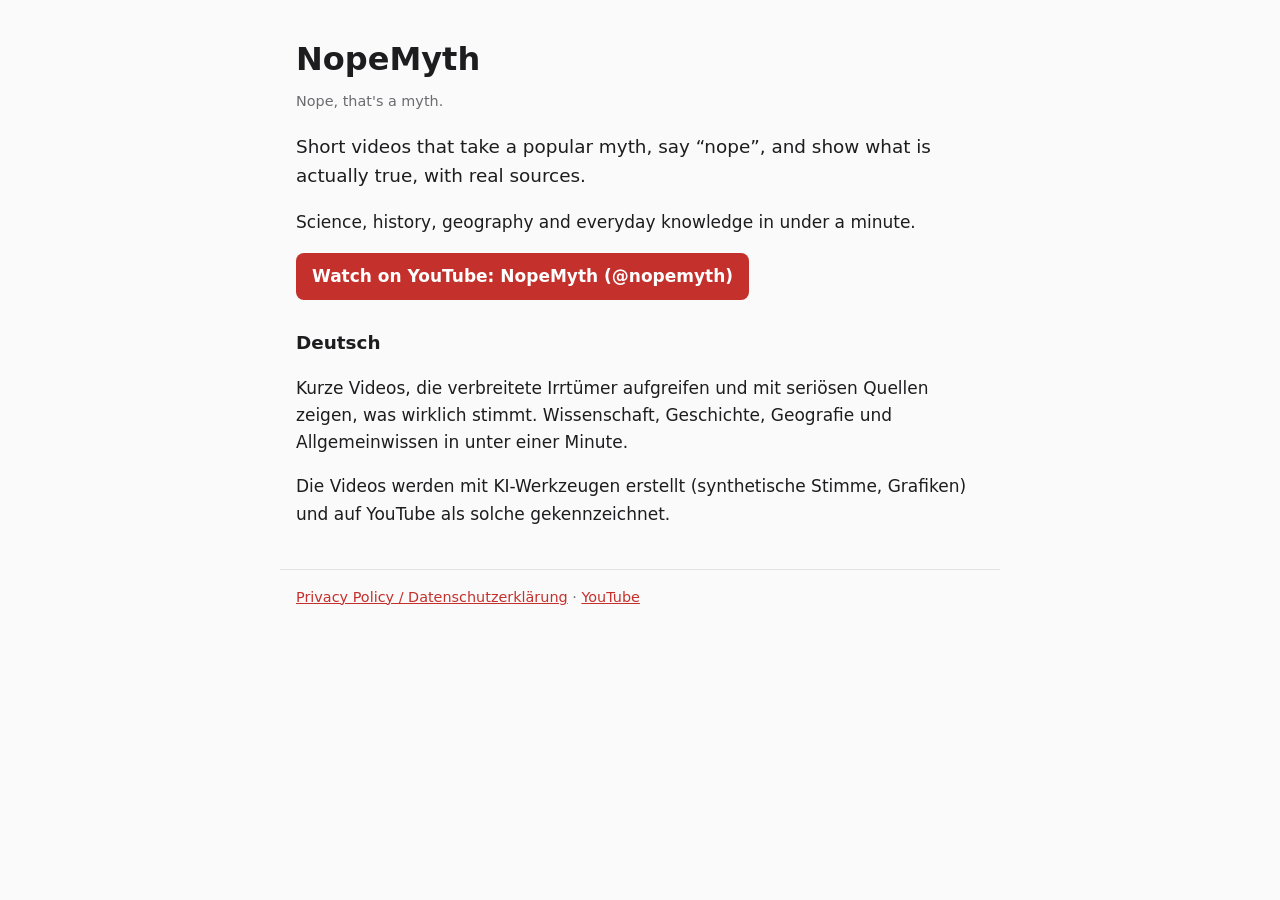
==== index.html @ 244ba319 "NopeMyth website and privacy policy" ====
<!doctype html>
<html lang="en">
<head>
<meta charset="utf-8">
<meta name="viewport" content="width=device-width, initial-scale=1">
<title>NopeMyth – Nope, that's a myth.</title>
<meta name="description" content="NopeMyth: short videos that bust popular myths with real sources.">
<link rel="stylesheet" href="style.css">
</head>
<body>
<main>
  <h1>NopeMyth</h1>
  <p class="meta">Nope, that's a myth.</p>
  <p class="lead">Short videos that take a popular myth, say “nope”, and show what is actually true, with real sources.</p>
  <p>Science, history, geography and everyday knowledge in under a minute.</p>
  <p><a class="button" href="https://www.youtube.com/channel/UC6PvTMNjkVI3UBCZ_MT4IHA">Watch on YouTube: NopeMyth (@nopemyth)</a></p>

  <h2>Deutsch</h2>
  <p>Kurze Videos, die verbreitete Irrtümer aufgreifen und mit seriösen Quellen zeigen, was wirklich stimmt. Wissenschaft, Geschichte, Geografie und Allgemeinwissen in unter einer Minute.</p>
  <p>Die Videos werden mit KI-Werkzeugen erstellt (synthetische Stimme, Grafiken) und auf YouTube als solche gekennzeichnet.</p>
</main>
<footer>
  <a href="privacy.html">Privacy Policy / Datenschutzerklärung</a> ·
  <a href="https://www.youtube.com/channel/UC6PvTMNjkVI3UBCZ_MT4IHA">YouTube</a>
</footer>
</body>
</html>
---- style.css ----
:root { --bg: #fafafa; --fg: #1d1d1f; --muted: #6b6b70; --accent: #c4302b; --line: #e3e3e6; }
@media (prefers-color-scheme: dark) { :root { --bg: #141416; --fg: #ececf0; --muted: #a0a0a8; --accent: #ff5a52; --line: #2c2c31; } }
* { box-sizing: border-box; }
body { margin: 0; background: var(--bg); color: var(--fg); font: 17px/1.6 system-ui, -apple-system, "Segoe UI", Roboto, sans-serif; }
main, footer { max-width: 720px; margin: 0 auto; padding: 0 16px; }
main { padding-top: 40px; padding-bottom: 24px; }
h1 { font-size: 2rem; line-height: 1.2; margin: 0 0 12px; }
h2 { font-size: 1.15rem; margin: 28px 0 6px; }
.lead { font-size: 1.15rem; }
.meta { color: var(--muted); font-size: .9rem; margin-top: 0; }
a { color: var(--accent); }
.button { display: inline-block; padding: 10px 16px; border-radius: 8px; background: var(--accent); color: #fff; text-decoration: none; font-weight: 600; }
hr { border: 0; border-top: 1px solid var(--line); margin: 40px 0; }
footer { border-top: 1px solid var(--line); padding-top: 16px; padding-bottom: 32px; color: var(--muted); font-size: .9rem; }
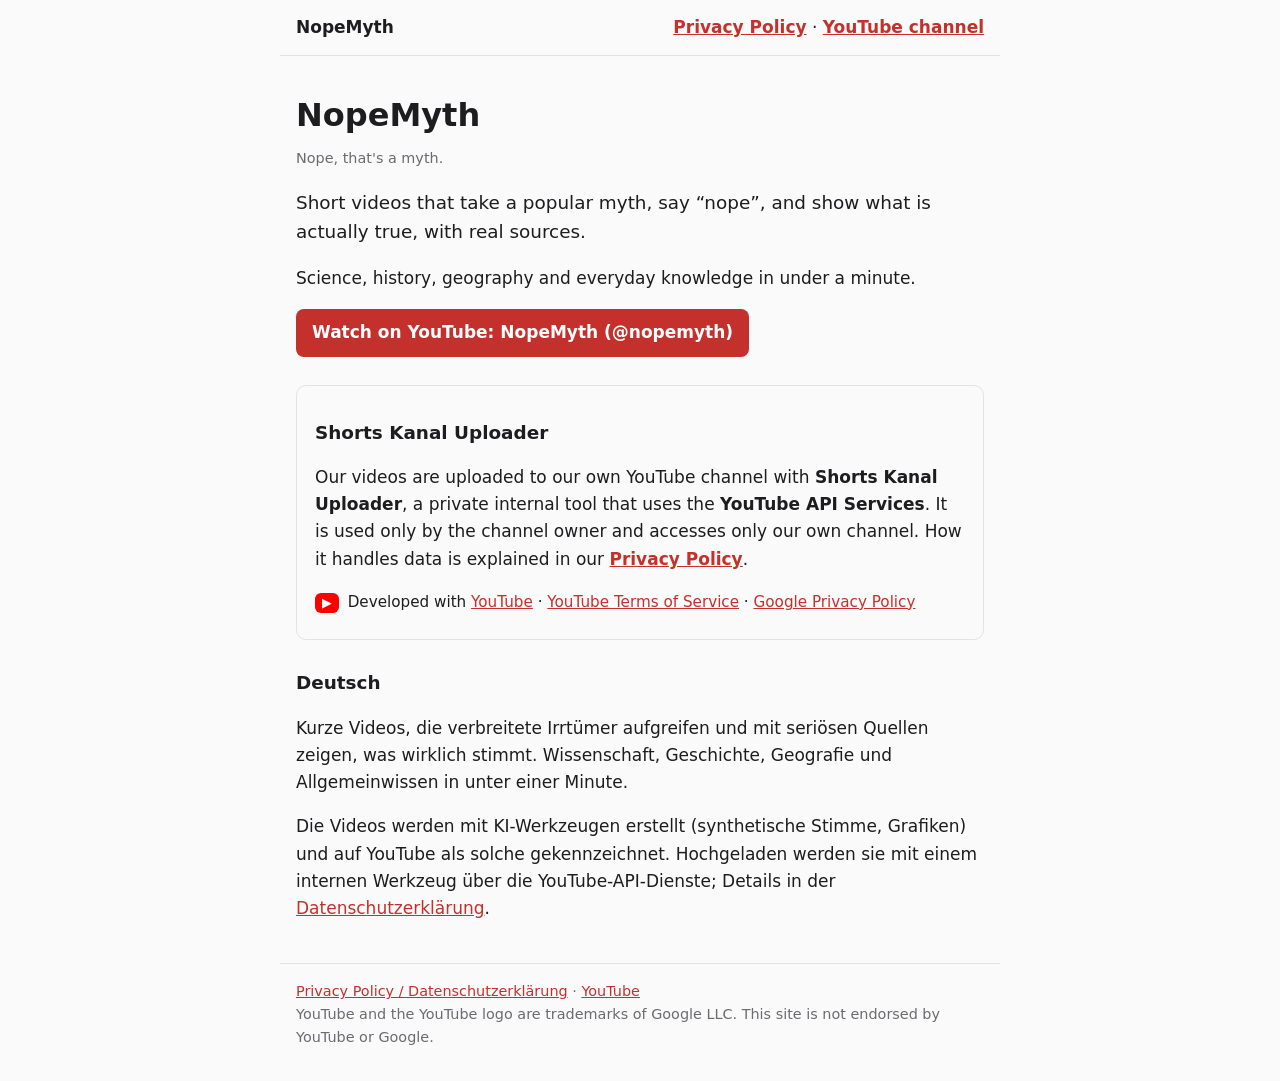
==== commit 9649e629: "Privacy policy: YouTube API Services, revocation, data deletion; homepage: privacy link and YouTube " ====
--- a/index.html
+++ b/index.html
@@ -8,6 +8,10 @@
 <link rel="stylesheet" href="style.css">
 </head>
 <body>
+<header class="top">
+  <span class="brand">NopeMyth</span>
+  <nav><a href="privacy.html">Privacy Policy</a> · <a href="https://www.youtube.com/channel/UC6PvTMNjkVI3UBCZ_MT4IHA">YouTube channel</a></nav>
+</header>
 <main>
   <h1>NopeMyth</h1>
   <p class="meta">Nope, that's a myth.</p>
@@ -15,13 +19,20 @@
   <p>Science, history, geography and everyday knowledge in under a minute.</p>
   <p><a class="button" href="https://www.youtube.com/channel/UC6PvTMNjkVI3UBCZ_MT4IHA">Watch on YouTube: NopeMyth (@nopemyth)</a></p>
 
+  <section class="kasten">
+    <h2>Shorts Kanal Uploader</h2>
+    <p>Our videos are uploaded to our own YouTube channel with <strong>Shorts Kanal Uploader</strong>, a private internal tool that uses the <strong>YouTube API Services</strong>. It is used only by the channel owner and accesses only our own channel. How it handles data is explained in our <a href="privacy.html"><strong>Privacy Policy</strong></a>.</p>
+    <p class="yt"><span class="yt-badge">▶</span> Developed with <a href="https://www.youtube.com/">YouTube</a> · <a href="https://www.youtube.com/t/terms">YouTube Terms of Service</a> · <a href="https://policies.google.com/privacy">Google Privacy Policy</a></p>
+  </section>
+
   <h2>Deutsch</h2>
   <p>Kurze Videos, die verbreitete Irrtümer aufgreifen und mit seriösen Quellen zeigen, was wirklich stimmt. Wissenschaft, Geschichte, Geografie und Allgemeinwissen in unter einer Minute.</p>
-  <p>Die Videos werden mit KI-Werkzeugen erstellt (synthetische Stimme, Grafiken) und auf YouTube als solche gekennzeichnet.</p>
+  <p>Die Videos werden mit KI-Werkzeugen erstellt (synthetische Stimme, Grafiken) und auf YouTube als solche gekennzeichnet. Hochgeladen werden sie mit einem internen Werkzeug über die YouTube-API-Dienste; Details in der <a href="privacy.html">Datenschutzerklärung</a>.</p>
 </main>
 <footer>
   <a href="privacy.html">Privacy Policy / Datenschutzerklärung</a> ·
-  <a href="https://www.youtube.com/channel/UC6PvTMNjkVI3UBCZ_MT4IHA">YouTube</a>
+  <a href="https://www.youtube.com/channel/UC6PvTMNjkVI3UBCZ_MT4IHA">YouTube</a><br>
+  YouTube and the YouTube logo are trademarks of Google LLC. This site is not endorsed by YouTube or Google.
 </footer>
 </body>
 </html>
--- a/style.css
+++ b/style.css
@@ -12,3 +12,9 @@
 .button { display: inline-block; padding: 10px 16px; border-radius: 8px; background: var(--accent); color: #fff; text-decoration: none; font-weight: 600; }
 hr { border: 0; border-top: 1px solid var(--line); margin: 40px 0; }
 footer { border-top: 1px solid var(--line); padding-top: 16px; padding-bottom: 32px; color: var(--muted); font-size: .9rem; }
+.top { display: flex; justify-content: space-between; align-items: center; max-width: 720px; margin: 0 auto; padding: 14px 16px; border-bottom: 1px solid var(--line); }
+.brand { font-weight: 800; }
+.top nav a { font-weight: 600; }
+.kasten { border: 1px solid var(--line); border-radius: 10px; padding: 4px 18px 10px; margin: 28px 0; }
+.yt { font-size: .95rem; }
+.yt-badge { display: inline-block; background: #ff0000; color: #fff; border-radius: 6px; padding: 0 7px; font-size: .8rem; margin-right: 4px; }
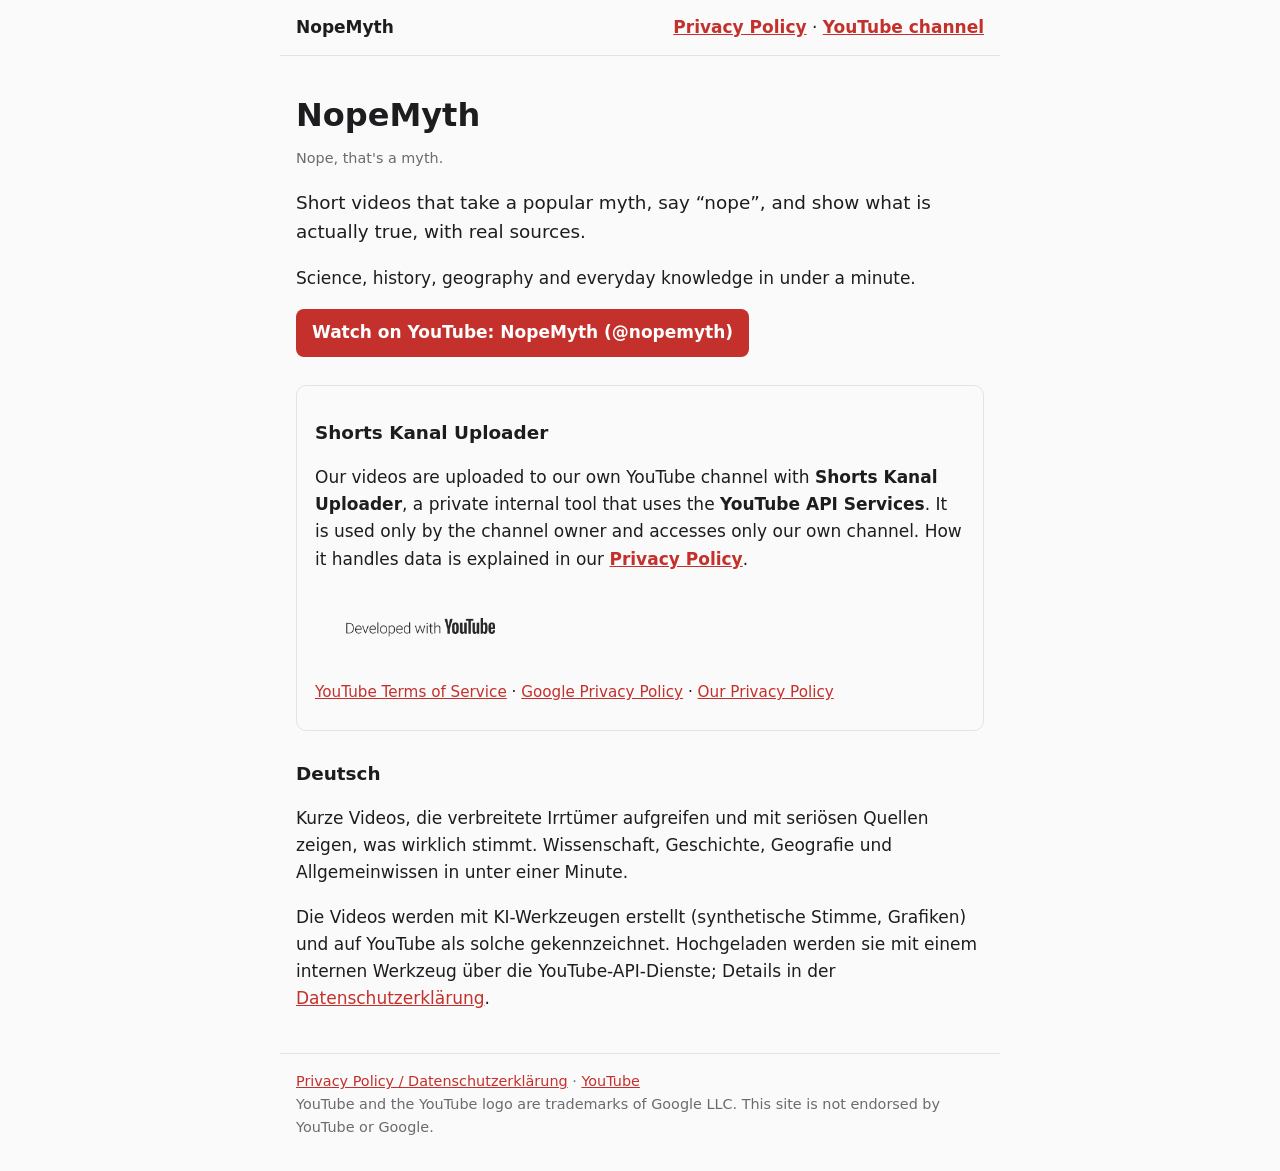
==== commit 5a24ac9f: "Use official 'Developed with YouTube' logo (unaltered, linked to our channel)" ====
--- a/index.html
+++ b/index.html
@@ -22,7 +22,8 @@
   <section class="kasten">
     <h2>Shorts Kanal Uploader</h2>
     <p>Our videos are uploaded to our own YouTube channel with <strong>Shorts Kanal Uploader</strong>, a private internal tool that uses the <strong>YouTube API Services</strong>. It is used only by the channel owner and accesses only our own channel. How it handles data is explained in our <a href="privacy.html"><strong>Privacy Policy</strong></a>.</p>
-    <p class="yt"><span class="yt-badge">▶</span> Developed with <a href="https://www.youtube.com/">YouTube</a> · <a href="https://www.youtube.com/t/terms">YouTube Terms of Service</a> · <a href="https://policies.google.com/privacy">Google Privacy Policy</a></p>
+    <p class="yt-logo"><a href="https://www.youtube.com/channel/UC6PvTMNjkVI3UBCZ_MT4IHA" title="NopeMyth on YouTube"><picture><source srcset="brand/developed-with-youtube-sentence-case-light.png" media="(prefers-color-scheme: dark)"><img src="brand/developed-with-youtube-sentence-case-dark.png" width="210" height="75" alt="Developed with YouTube"></picture></a></p>
+    <p class="yt"><a href="https://www.youtube.com/t/terms">YouTube Terms of Service</a> · <a href="https://policies.google.com/privacy">Google Privacy Policy</a> · <a href="privacy.html">Our Privacy Policy</a></p>
   </section>
 
   <h2>Deutsch</h2>
--- a/style.css
+++ b/style.css
@@ -17,4 +17,5 @@
 .top nav a { font-weight: 600; }
 .kasten { border: 1px solid var(--line); border-radius: 10px; padding: 4px 18px 10px; margin: 28px 0; }
 .yt { font-size: .95rem; }
-.yt-badge { display: inline-block; background: #ff0000; color: #fff; border-radius: 6px; padding: 0 7px; font-size: .8rem; margin-right: 4px; }
+.yt-logo { margin: 8px 0 0; }
+.yt-logo img { display: block; }
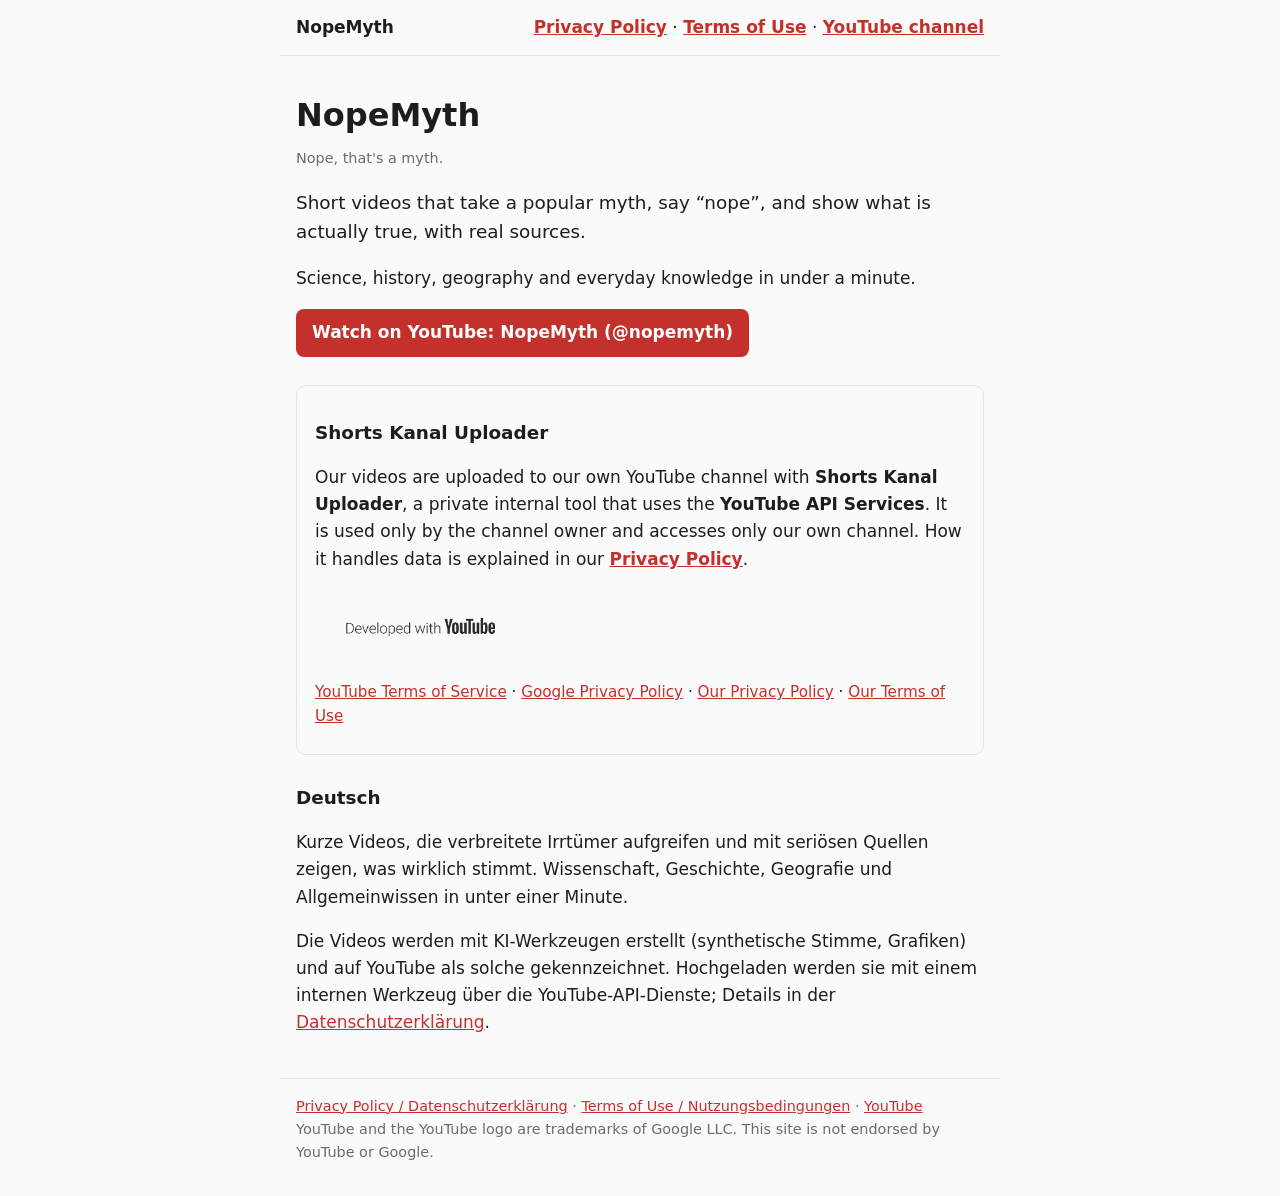
==== commit 8cb1788f: "Add terms of use (EN/DE), link from homepage and privacy policy" ====
--- a/index.html
+++ b/index.html
@@ -10,7 +10,7 @@
 <body>
 <header class="top">
   <span class="brand">NopeMyth</span>
-  <nav><a href="privacy.html">Privacy Policy</a> · <a href="https://www.youtube.com/channel/UC6PvTMNjkVI3UBCZ_MT4IHA">YouTube channel</a></nav>
+  <nav><a href="privacy.html">Privacy Policy</a> · <a href="terms.html">Terms of Use</a> · <a href="https://www.youtube.com/channel/UC6PvTMNjkVI3UBCZ_MT4IHA">YouTube channel</a></nav>
 </header>
 <main>
   <h1>NopeMyth</h1>
@@ -23,7 +23,7 @@
     <h2>Shorts Kanal Uploader</h2>
     <p>Our videos are uploaded to our own YouTube channel with <strong>Shorts Kanal Uploader</strong>, a private internal tool that uses the <strong>YouTube API Services</strong>. It is used only by the channel owner and accesses only our own channel. How it handles data is explained in our <a href="privacy.html"><strong>Privacy Policy</strong></a>.</p>
     <p class="yt-logo"><a href="https://www.youtube.com/channel/UC6PvTMNjkVI3UBCZ_MT4IHA" title="NopeMyth on YouTube"><picture><source srcset="brand/developed-with-youtube-sentence-case-light.png" media="(prefers-color-scheme: dark)"><img src="brand/developed-with-youtube-sentence-case-dark.png" width="210" height="75" alt="Developed with YouTube"></picture></a></p>
-    <p class="yt"><a href="https://www.youtube.com/t/terms">YouTube Terms of Service</a> · <a href="https://policies.google.com/privacy">Google Privacy Policy</a> · <a href="privacy.html">Our Privacy Policy</a></p>
+    <p class="yt"><a href="https://www.youtube.com/t/terms">YouTube Terms of Service</a> · <a href="https://policies.google.com/privacy">Google Privacy Policy</a> · <a href="privacy.html">Our Privacy Policy</a> · <a href="terms.html">Our Terms of Use</a></p>
   </section>
 
   <h2>Deutsch</h2>
@@ -32,6 +32,7 @@
 </main>
 <footer>
   <a href="privacy.html">Privacy Policy / Datenschutzerklärung</a> ·
+  <a href="terms.html">Terms of Use / Nutzungsbedingungen</a> ·
   <a href="https://www.youtube.com/channel/UC6PvTMNjkVI3UBCZ_MT4IHA">YouTube</a><br>
   YouTube and the YouTube logo are trademarks of Google LLC. This site is not endorsed by YouTube or Google.
 </footer>
